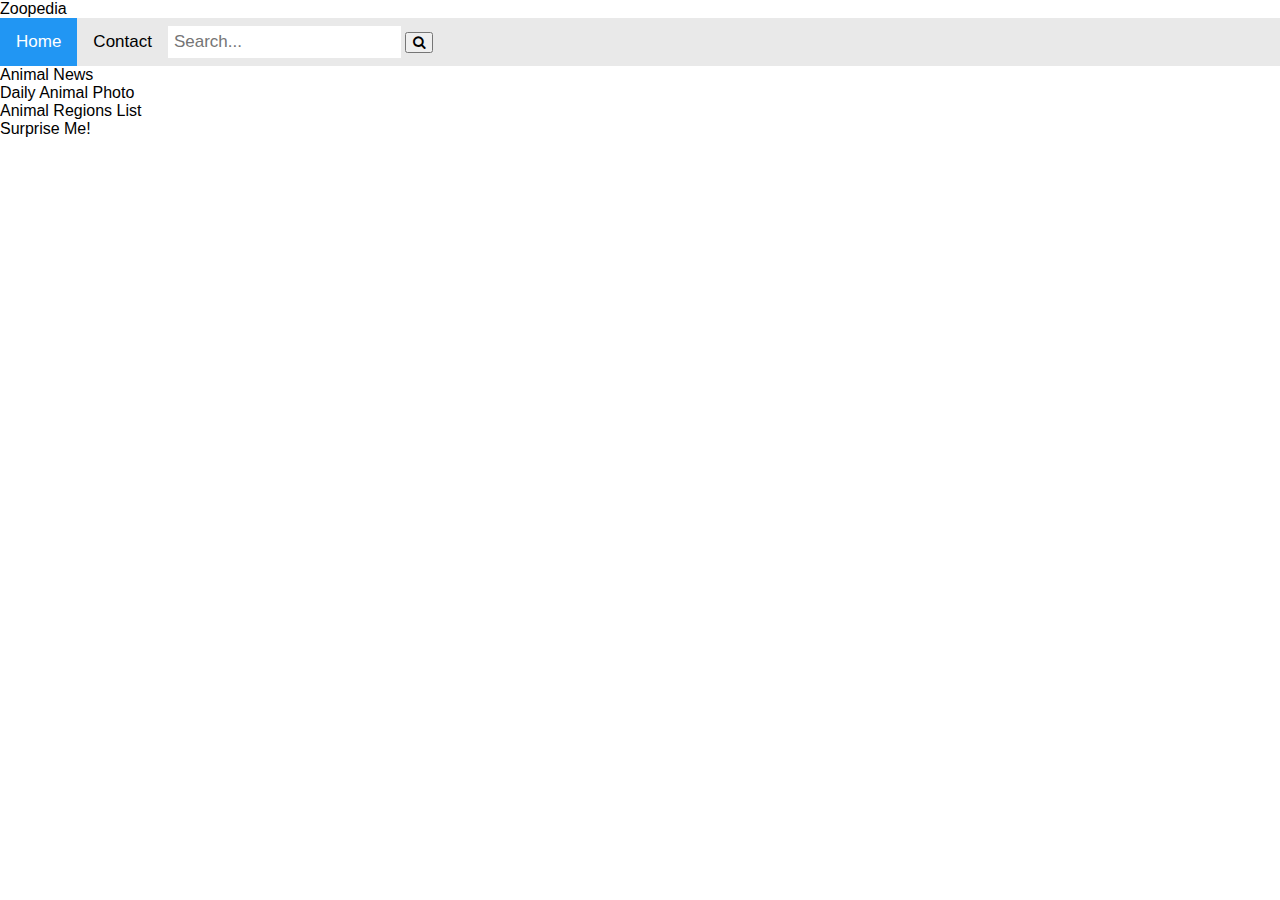
==== index.html @ 3cdfde8a "added basic search bar for styling and design blueprint and laid out Homepage site framework" ====
<!DOCTYPE html>
<html lang="en">
<head>
    <meta charset="UTF-8">
    <meta http-equiv="X-UA-Compatible" content="IE=edge">
    <meta name="viewport" content="width=device-width, initial-scale=1.0">
    <link rel="stylesheet" href="https://cdnjs.cloudflare.com/ajax/libs/font-awesome/4.7.0/css/font-awesome.min.css">
    <link rel="stylesheet" href="./assets/css/style.css"
    <title>Zoopedia</title>
</head>
<body>
    <!-- Temporary Placeholder navbar/site search bar, will update to something more functional later. Purely for design assistance purposes -->
    <div class="topnav">
        <a class="active"
        href="#home">Home</a>
        <a href="#contact">Contact</a>
        <div class="search-container">
            <form action="/action_page.php">
                <input type="text" placeholder="Search..." name="search">
                <button type="submit"><i class="fa fa-search"></i></button>
            </form>
        </div>
    </div>

    <!-- Animal Related Daily News -->
    <section>
        Animal News
    </section>

    <!-- Daily Animal Photo ("The Gallery") -->
    <section>
        Daily Animal Photo
    </section>

    <!-- Quick Link to Animal listings by Region -->
    <section>
        Animal Regions List
    </section>

    <!-- Surprise Me! Random Animal Dossier/Ariticle (Specific Articles are selected) -->
    <section>
    Surprise Me!
    </section>
</body>
</html>
---- assets/css/style.css ----
* {
    box-sizing: border-box;
}

body {
    margin:0;
    font-family:Arial, Helvetica, sans-serif;
}

.topnav {
    overflow:hidden;
    background-color: #e9e9e9;
}

.topnav a {
    float: left;
    display: block;
    color: black;
    text-align: center;
    padding:14px 16px;
    text-decoration: none;
    font-size: 17px;
}

.topnav a:hover {
    background-color: #ddd;
    color:black;
}

.topnav a.active {
    background-color: #2196f3;
    color:white;
}

.topnav .searchcontainer {
    float: right;
}

.topnav input[type=text] {
    padding:6px;
    margin-top: 8px;
    font-size: 17px;
    border: none;
    cursor: pointer;
}

.topnav .searchcontainer button:hover {
    background: #ccc;
}

@media screen and (max-width: 600px) {
    .topnav .search-container {
        float: none;
    }
    .topnav a, .topnav input[type=text], .topnav .search-container button {
        float: none;
        display:block;
        text-align: left;
        width: 100%;
        margin: 0;
        padding:14px;
    }
    .topnav input [type=text] {
        border: 1px solid #ccc;
    }
}
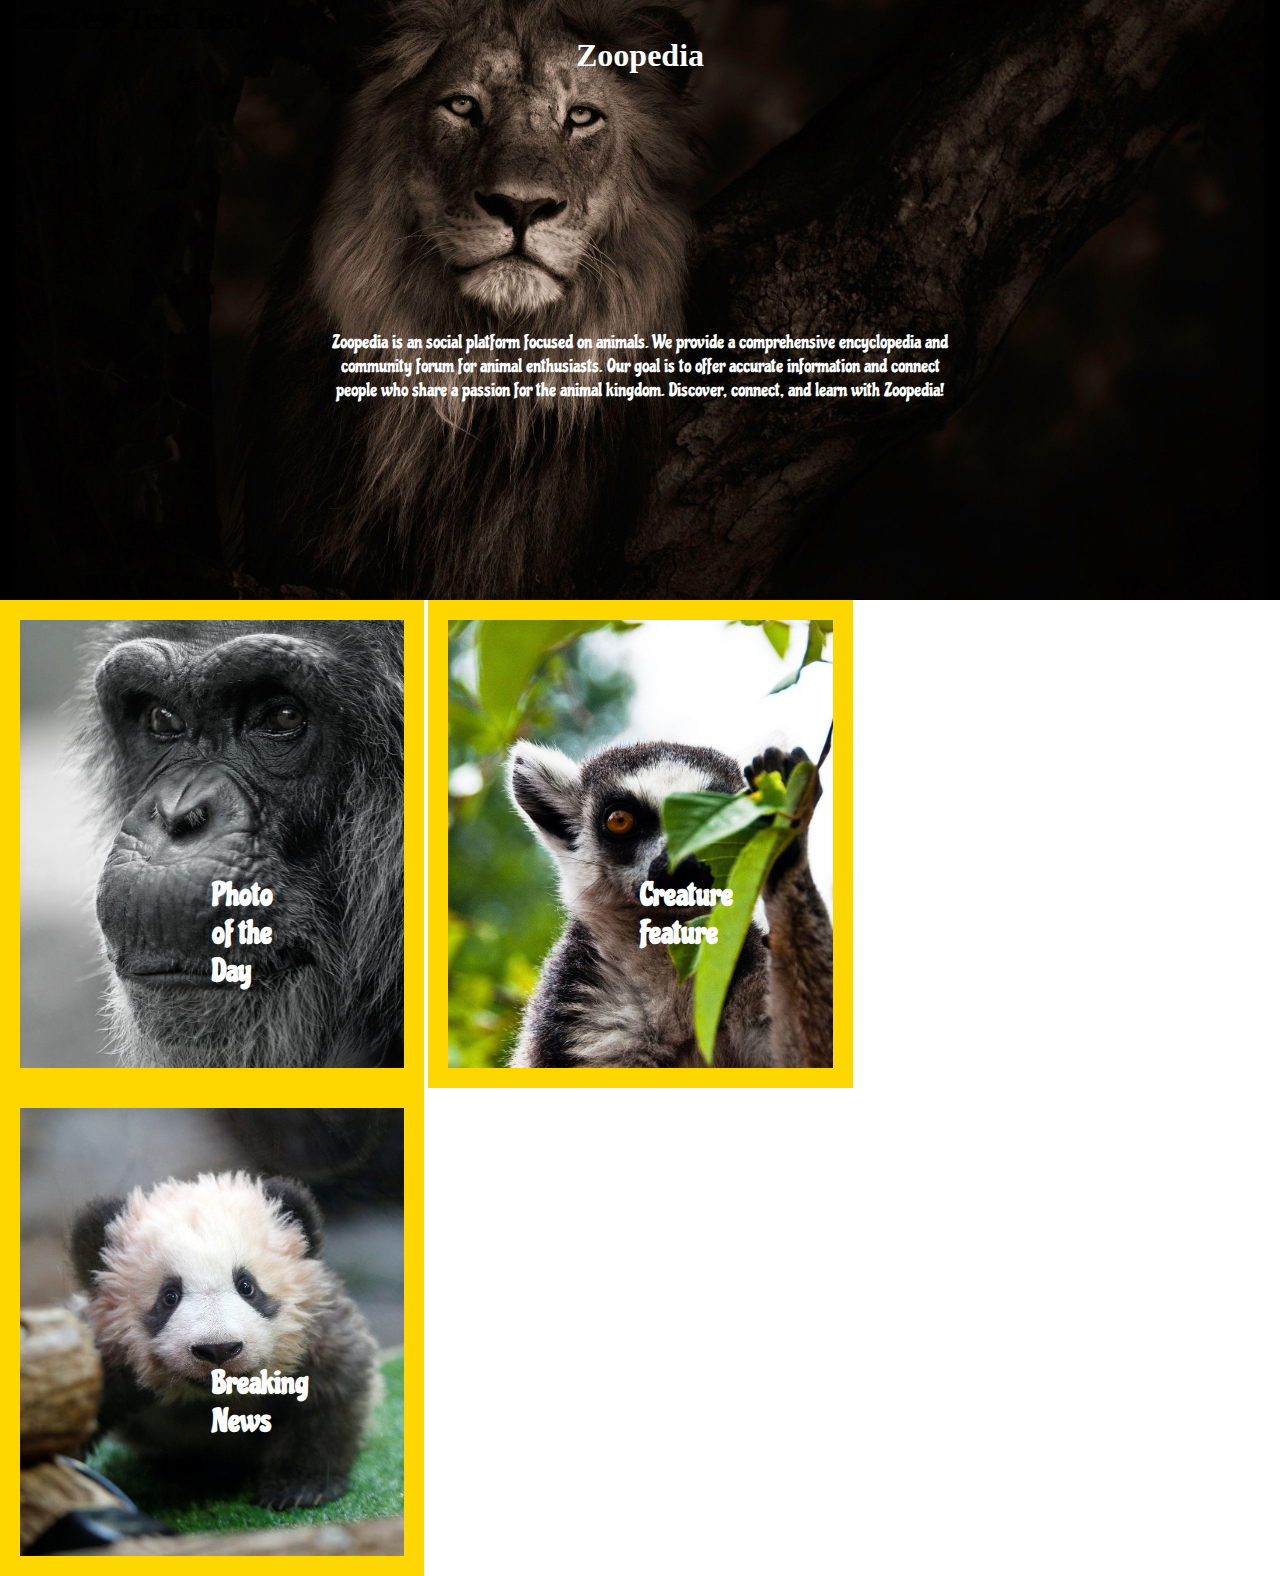
==== commit ae2c2522: "Added Section Panels with Hover Effect and stylizied the basic homepage" ====
--- a/index.html
+++ b/index.html
@@ -4,42 +4,35 @@
     <meta charset="UTF-8">
     <meta http-equiv="X-UA-Compatible" content="IE=edge">
     <meta name="viewport" content="width=device-width, initial-scale=1.0">
-    <link rel="stylesheet" href="https://cdnjs.cloudflare.com/ajax/libs/font-awesome/4.7.0/css/font-awesome.min.css">
-    <link rel="stylesheet" href="./assets/css/style.css"
-    <title>Zoopedia</title>
+    <link rel="stylesheet" href="assets/css/style.css">
+    <title></title>
 </head>
 <body>
-    <!-- Temporary Placeholder navbar/site search bar, will update to something more functional later. Purely for design assistance purposes -->
-    <div class="topnav">
-        <a class="active"
-        href="#home">Home</a>
-        <a href="#contact">Contact</a>
-        <div class="search-container">
-            <form action="/action_page.php">
-                <input type="text" placeholder="Search..." name="search">
-                <button type="submit"><i class="fa fa-search"></i></button>
-            </form>
+    <!-- Hero Section/Basic Intro to Website -->
+    <section class="hero">
+        <div class="header">
+            <h1>Test Test Test Test</h1>
         </div>
-    </div>
 
-    <!-- Animal Related Daily News -->
-    <section>
-        Animal News
+        <div class="information">
+            <h1>Zoopedia</h1>
+                <p>Zoopedia is an social platform focused on animals. We provide a comprehensive encyclopedia and community forum for animal enthusiasts. Our goal is to offer accurate information and connect people who share a passion for the animal kingdom. Discover, connect, and learn with Zoopedia!</p>
+        </div>
     </section>
 
-    <!-- Daily Animal Photo ("The Gallery") -->
-    <section>
-        Daily Animal Photo
-    </section>
+    <!-- Photo of the Day/Links to Photo Gallery Main Page -->
+    <div class="container">
+      <section class="gallery">
+          <h1>Photo of the Day</h1>
+      </section>
 
-    <!-- Quick Link to Animal listings by Region -->
-    <section>
-        Animal Regions List
-    </section>
+      <!-- Animal Dictonary/Links to Animal Dictonary Page -->
+      <section class="animals">
+          <h1>Creature Feature</h1>
+      </section>
 
-    <!-- Surprise Me! Random Animal Dossier/Ariticle (Specific Articles are selected) -->
-    <section>
-    Surprise Me!
-    </section>
-</body>
-</html>+      <!-- News/Links to News Page -->
+      <section class="news">
+          <h1>Breaking News</h1>
+      </section>
+     --- a/assets/css/style.css
+++ b/assets/css/style.css
@@ -1,66 +1,77 @@
+@import url('https://fonts.googleapis.com/css2?family=Chicle&display=swap');
+
 * {
+    padding: 0;
+    margin: 0;
     box-sizing: border-box;
 }
 
-body {
-    margin:0;
-    font-family:Arial, Helvetica, sans-serif;
+.hero {
+    background-image: url("../images/lion-hero.jpg");
+    height: 600px;
+    background-size:cover;
+    background-position: center;
+    position: relative;
+    background-repeat: no-repeat;
 }
 
-.topnav {
-    overflow:hidden;
-    background-color: #e9e9e9;
+.information {
+    text-align: center;
+    color: white;
 }
 
-.topnav a {
-    float: left;
-    display: block;
-    color: black;
+.hero p {
+    color: white;
+    padding:20% 25% 15% 25%;
+    position: relative;
     text-align: center;
-    padding:14px 16px;
-    text-decoration: none;
-    font-size: 17px;
+    font-family: 'Chicle', cursive;
+    font-size: larger;
 }
 
-.topnav a:hover {
-    background-color: #ddd;
-    color:black;
+/* Displays Sections Side-by-Side */
+
+.gallery, .animals, .news{
+    display: inline-flex;
+    border: 20px solid gold;
+    font-family: 'Chicle', cursive;
+    height: 200px;
+    width: 33.15%;
+    padding: 20% 15% 15% 15%;
+    color: white;
 }
 
-.topnav a.active {
-    background-color: #2196f3;
-    color:white;
+.animals {
+    background-image: url("../images/lemur.jpg");
+    background-size: cover;
+    background-position: center;
 }
 
-.topnav .searchcontainer {
-    float: right;
+.gallery {
+    background-image: url("../images/chimp.width-2500.jpg");
+    background-size: cover;
+    background-position: center;
 }
 
-.topnav input[type=text] {
-    padding:6px;
-    margin-top: 8px;
-    font-size: 17px;
-    border: none;
-    cursor: pointer;
+.news {
+    background-image: url("../images/babypanda.jpg");
+    background-size: cover;
+    background-position: center;
 }
 
-.topnav .searchcontainer button:hover {
-    background: #ccc;
+/* Zoom in Effect on Hover */
+
+.gallery:hover {
+    transform: scale(1.125);
+    transition: all 0.5s ease-in;
 }
 
-@media screen and (max-width: 600px) {
-    .topnav .search-container {
-        float: none;
-    }
-    .topnav a, .topnav input[type=text], .topnav .search-container button {
-        float: none;
-        display:block;
-        text-align: left;
-        width: 100%;
-        margin: 0;
-        padding:14px;
-    }
-    .topnav input [type=text] {
-        border: 1px solid #ccc;
-    }
+.animals:hover {
+    transform: scale(1.125);
+    transition: all 0.5s ease-in;
+}
+
+.news:hover {
+    transform: scale(1.125);
+    transition: all 0.5s ease-in;
 }